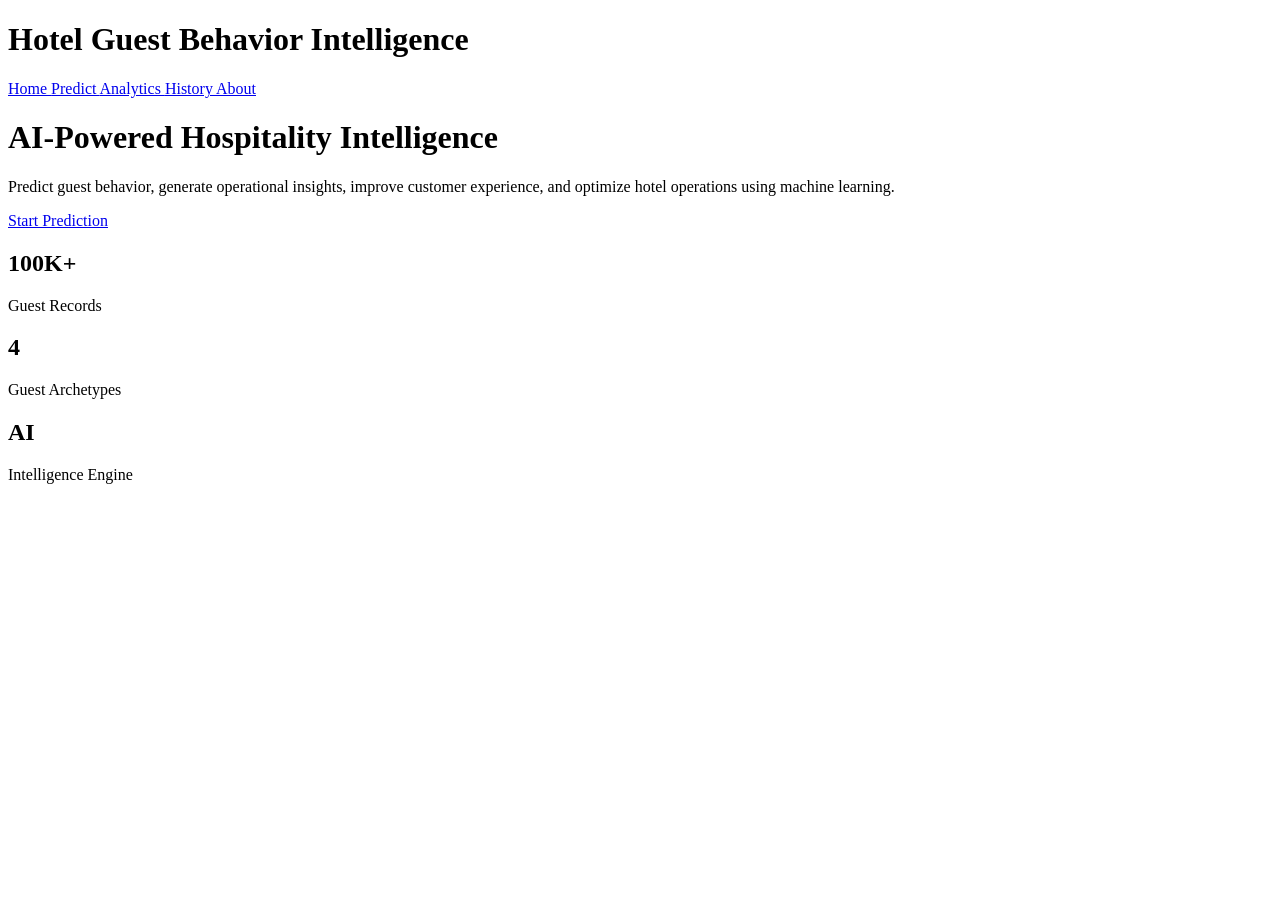
==== app/templates/index.html @ 3bb3ee2d "Frontend Improvements on Analytics and History Page" ====
<!DOCTYPE html>

<html lang="en">

<head>

    <meta charset="UTF-8">

    <meta
        name="viewport"
        content="width=device-width, initial-scale=1.0"
    >

    <title>
        Hotel Guest Behavior Intelligence
    </title>

    <link
        rel="stylesheet"
        href="/static/style.css"
    >

</head>

<body>

    <div class="top-navbar">

        <h1>
            Hotel Guest Behavior Intelligence
        </h1>

    </div>

    <div class="layout-container">

        <div class="sidebar">

            <a
                href="/"
                class="active"
            >
                Home
            </a>

            <a href="/predict">
                Predict
            </a>

            <a href="/analytics">
                Analytics
            </a>

            <a href="/history">
                History
            </a>

            <a href="/about">
                About
            </a>

        </div>

        <div class="main-content">

            <div class="hero-section">

                <div class="hero-content">

                    <h1>
                        AI-Powered Hospitality Intelligence
                    </h1>

                    <p>

                        Predict guest behavior,
                        generate operational
                        insights, improve customer
                        experience, and optimize
                        hotel operations using
                        machine learning.

                    </p>

                    <a
                        href="/predict"
                        class="hero-button"
                    >
                        Start Prediction
                    </a>

                </div>

                <div class="hero-stats">

                    <div class="hero-card">

                        <h2>
                            100K+
                        </h2>

                        <p>
                            Guest Records
                        </p>

                    </div>

                    <div class="hero-card">

                        <h2>
                            4
                        </h2>

                        <p>
                            Guest Archetypes
                        </p>

                    </div>

                    <div class="hero-card">

                        <h2>
                            AI
                        </h2>

                        <p>
                            Intelligence Engine
                        </p>

                    </div>

                </div>

            </div>

        </div>

    </div>

</body>

</html>
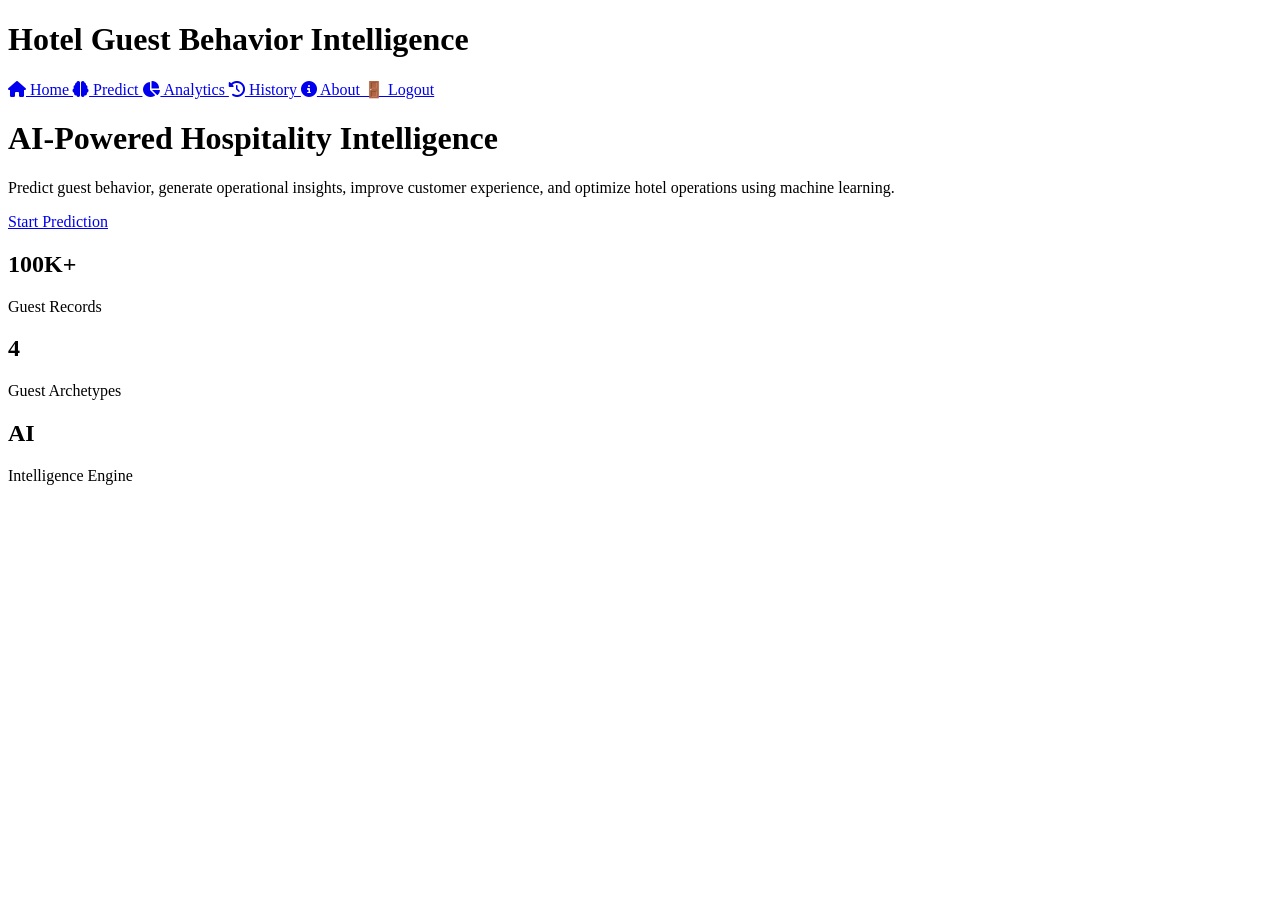
==== commit 63c3839d: "Implemented login, register and icons in sidebar" ====
--- a/app/templates/index.html
+++ b/app/templates/index.html
@@ -20,6 +20,11 @@
         href="/static/style.css"
     >
 
+    <link
+        rel="stylesheet"
+        href="https://cdnjs.cloudflare.com/ajax/libs/font-awesome/6.5.1/css/all.min.css"
+    />
+
 </head>
 
 <body>
@@ -36,27 +41,36 @@
 
         <div class="sidebar">
 
-            <a
-                href="/"
-                class="active"
-            >
+            <a href="/" class="active">
+                <i class="fas fa-house"></i>
                 Home
             </a>
 
             <a href="/predict">
+                <i class="fas fa-brain"></i>
                 Predict
             </a>
 
             <a href="/analytics">
+                <i class="fas fa-chart-pie"></i>
                 Analytics
             </a>
 
             <a href="/history">
+                <i class="fas fa-clock-rotate-left"></i>
                 History
             </a>
 
             <a href="/about">
+                <i class="fas fa-circle-info"></i>
                 About
+            </a>
+
+            <a
+                href="#"
+                onclick="logout()"
+            >
+                🚪 Logout
             </a>
 
         </div>
@@ -136,7 +150,8 @@
         </div>
 
     </div>
-
+    <script src="/static/auth_guard.js"></script>
+    <script src="/static/auth.js"></script>
 </body>
 
 </html>
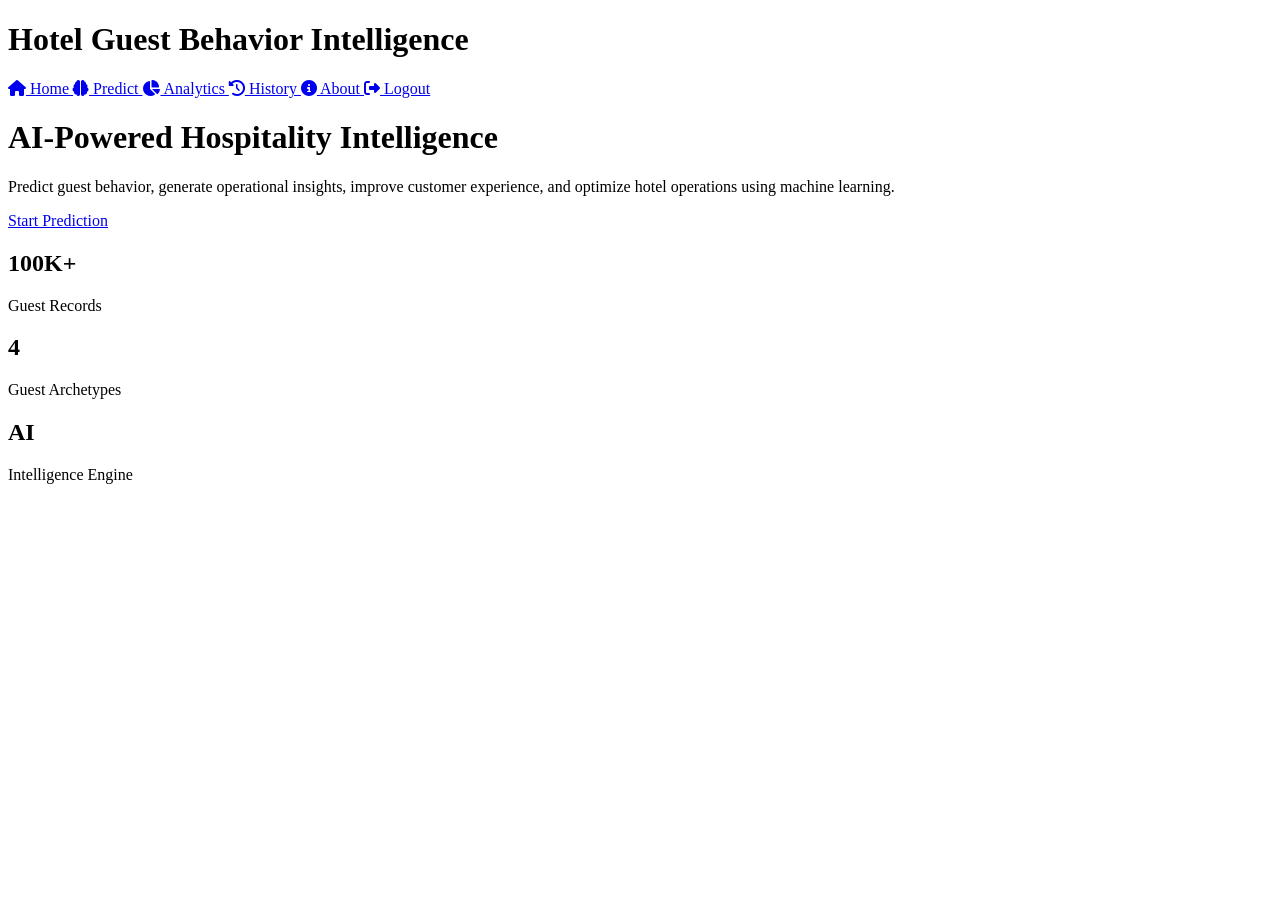
==== commit a708f630: "Improved Login, Register Pages and Sidebar" ====
--- a/app/templates/index.html
+++ b/app/templates/index.html
@@ -69,8 +69,10 @@
             <a
                 href="#"
                 onclick="logout()"
+                class="logout-link"
             >
-                🚪 Logout
+                <i class="fas fa-right-from-bracket"></i>
+                Logout
             </a>
 
         </div>
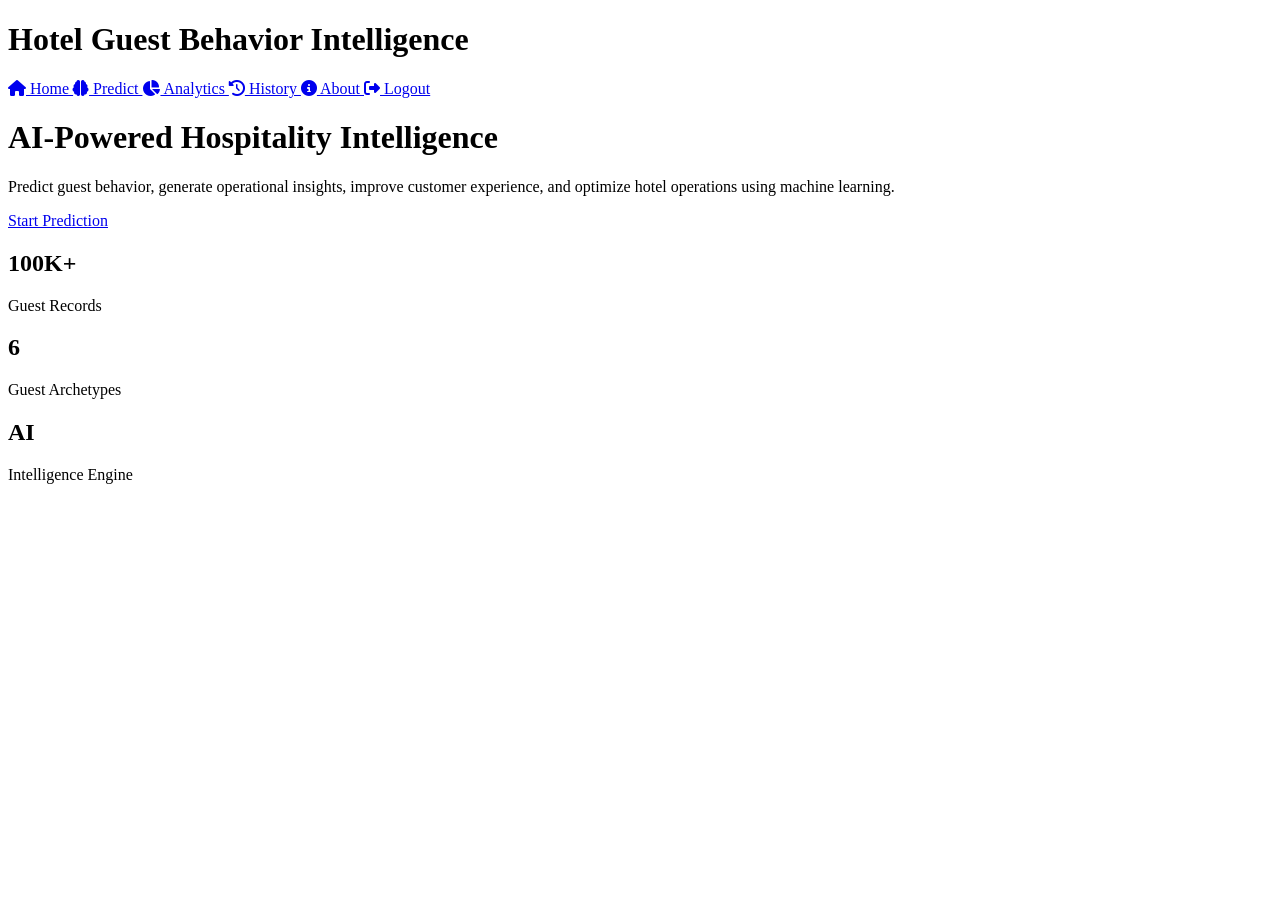
==== commit 8caf653c: "Seperated css files" ====
--- a/app/templates/index.html
+++ b/app/templates/index.html
@@ -15,10 +15,9 @@
         Hotel Guest Behavior Intelligence
     </title>
 
-    <link
-        rel="stylesheet"
-        href="/static/style.css"
-    >
+    <link rel="stylesheet" href="/static/css/style.css">
+    <link rel="stylesheet" href="/static/css/home.css">
+    <link rel="stylesheet" href="/static/css/responsive.css">
 
     <link
         rel="stylesheet"
@@ -124,7 +123,7 @@
                     <div class="hero-card">
 
                         <h2>
-                            4
+                            6
                         </h2>
 
                         <p>
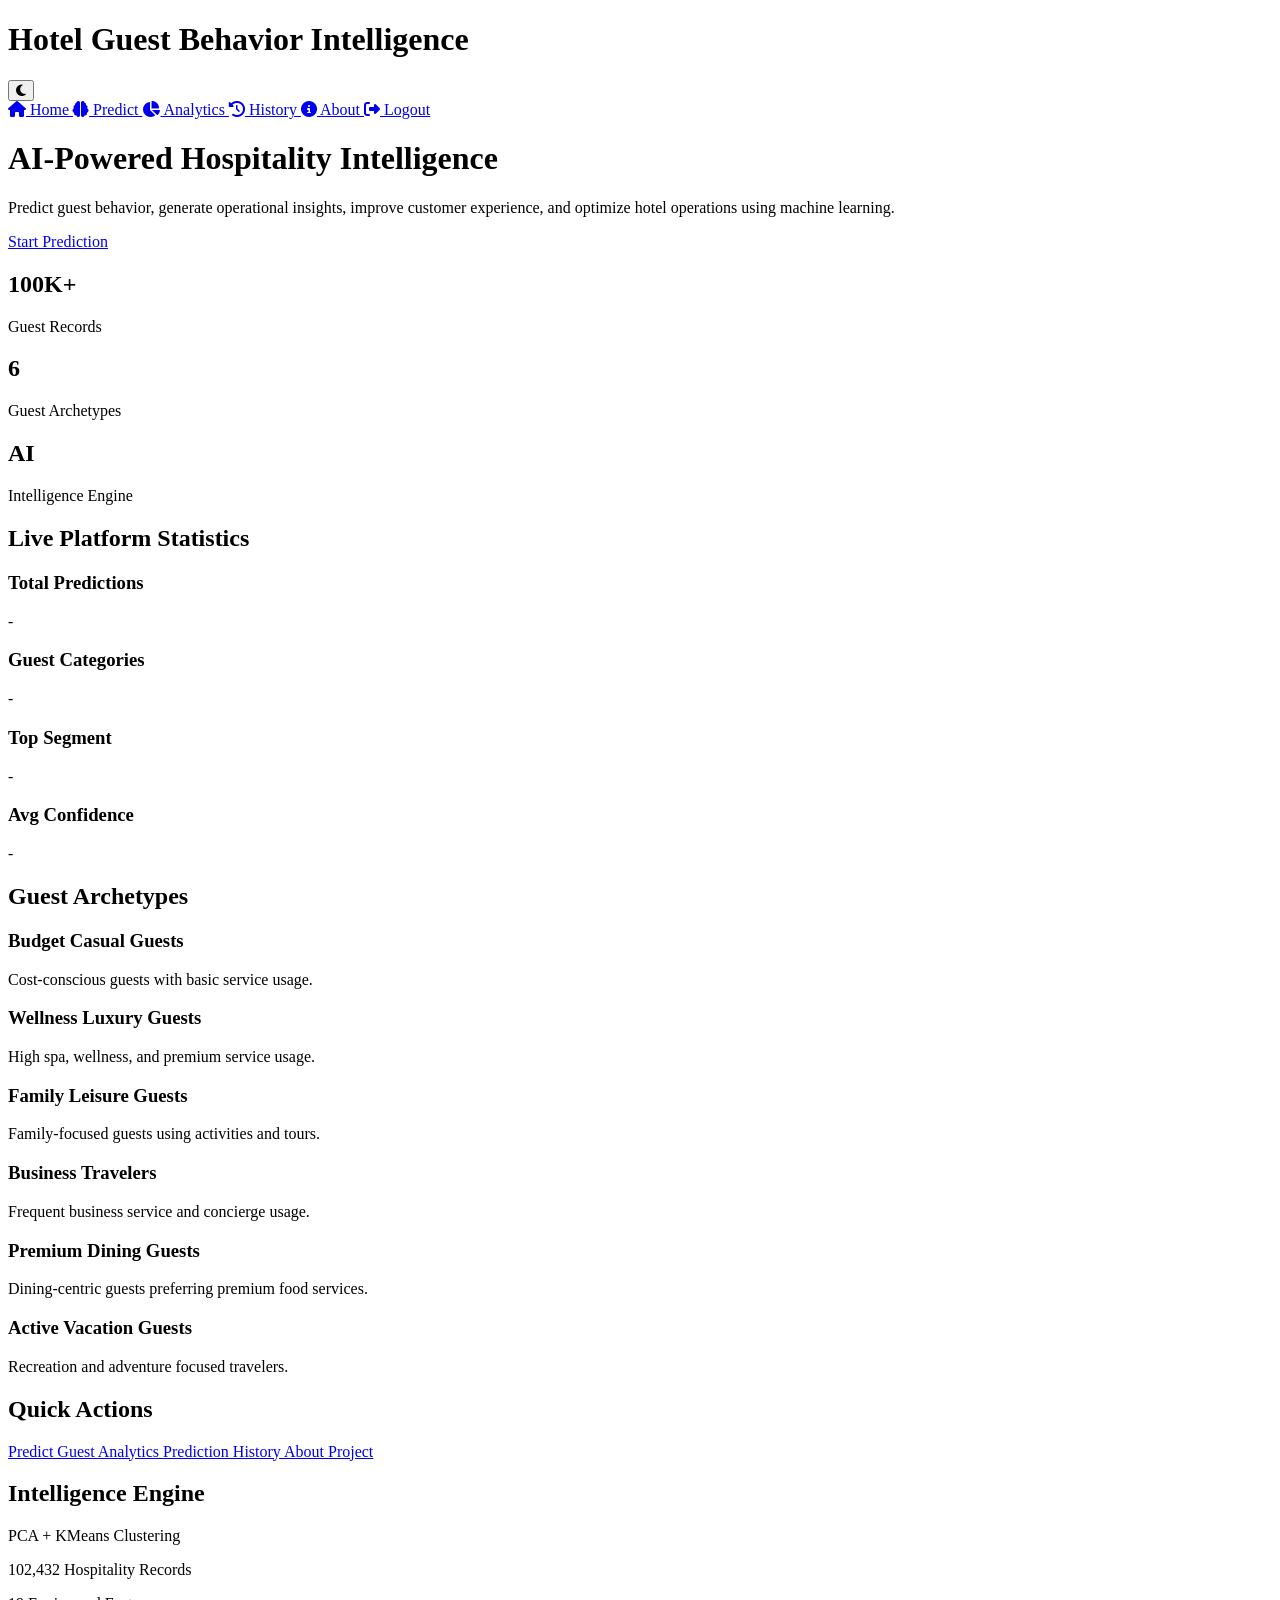
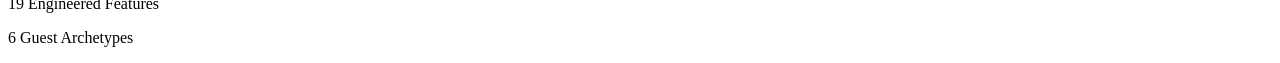
==== commit 127d773c: "Added Frontend components" ====
--- a/app/templates/index.html
+++ b/app/templates/index.html
@@ -33,6 +33,18 @@
         <h1>
             Hotel Guest Behavior Intelligence
         </h1>
+
+        <button
+            class="theme-toggle"
+            onclick="toggleTheme()"
+        >
+
+            <i
+                id="theme-icon"
+                class="fas fa-moon"
+            ></i>
+
+        </button>
 
     </div>
 
@@ -110,41 +122,251 @@
 
                     <div class="hero-card">
 
-                        <h2>
-                            100K+
-                        </h2>
-
-                        <p>
-                            Guest Records
-                        </p>
+                        <h2>100K+</h2>
+
+                        <p>Guest Records</p>
 
                     </div>
 
                     <div class="hero-card">
 
-                        <h2>
-                            6
-                        </h2>
-
-                        <p>
-                            Guest Archetypes
-                        </p>
+                        <h2>6</h2>
+
+                        <p>Guest Archetypes</p>
 
                     </div>
 
                     <div class="hero-card">
 
-                        <h2>
-                            AI
-                        </h2>
-
-                        <p>
-                            Intelligence Engine
-                        </p>
-
-                    </div>
-
-                </div>
+                        <h2>AI</h2>
+
+                        <p>Intelligence Engine</p>
+
+                    </div>
+
+                </div>
+
+            </div>
+
+            <!-- LIVE STATS -->
+
+            <div class="home-section">
+
+                <h2>
+                    Live Platform Statistics
+                </h2>
+
+                <div class="home-stats-grid">
+
+                    <div class="home-stat-card">
+
+                        <h3>
+                            Total Predictions
+                        </h3>
+
+                        <p id="total-predictions">
+                            -
+                        </p>
+
+                    </div>
+
+                    <div class="home-stat-card">
+
+                        <h3>
+                            Guest Categories
+                        </h3>
+
+                        <p id="guest-categories">
+                            -
+                        </p>
+
+                    </div>
+
+                    <div class="home-stat-card">
+
+                        <h3>
+                            Top Segment
+                        </h3>
+
+                        <p id="top-cluster">
+                            -
+                        </p>
+
+                    </div>
+
+                    <div class="home-stat-card">
+
+                        <h3>
+                            Avg Confidence
+                        </h3>
+
+                        <p id="avg-confidence">
+                            -
+                        </p>
+
+                    </div>
+
+                </div>
+
+            </div>
+
+            <!-- ARCHETYPES -->
+
+            <div class="home-section">
+
+                <h2>
+                    Guest Archetypes
+                </h2>
+
+                <div class="archetype-grid">
+
+                    <div class="archetype-card">
+
+                        <h3>
+                            Budget Casual Guests
+                        </h3>
+
+                        <p>
+                            Cost-conscious guests
+                            with basic service usage.
+                        </p>
+
+                    </div>
+
+                    <div class="archetype-card">
+
+                        <h3>
+                            Wellness Luxury Guests
+                        </h3>
+
+                        <p>
+                            High spa, wellness,
+                            and premium service usage.
+                        </p>
+
+                    </div>
+
+                    <div class="archetype-card">
+
+                        <h3>
+                            Family Leisure Guests
+                        </h3>
+
+                        <p>
+                            Family-focused guests
+                            using activities and tours.
+                        </p>
+
+                    </div>
+
+                    <div class="archetype-card">
+
+                        <h3>
+                            Business Travelers
+                        </h3>
+
+                        <p>
+                            Frequent business service
+                            and concierge usage.
+                        </p>
+
+                    </div>
+
+                    <div class="archetype-card">
+
+                        <h3>
+                            Premium Dining Guests
+                        </h3>
+
+                        <p>
+                            Dining-centric guests
+                            preferring premium food services.
+                        </p>
+
+                    </div>
+
+                    <div class="archetype-card">
+
+                        <h3>
+                            Active Vacation Guests
+                        </h3>
+
+                        <p>
+                            Recreation and adventure
+                            focused travelers.
+                        </p>
+
+                    </div>
+
+                </div>
+
+            </div>
+
+            <!-- QUICK ACTIONS -->
+
+            <div class="home-section">
+
+                <h2>
+                    Quick Actions
+                </h2>
+
+                <div class="quick-actions-grid">
+
+                    <a
+                        href="/predict"
+                        class="quick-action-card"
+                    >
+                        Predict Guest
+                    </a>
+
+                    <a
+                        href="/analytics"
+                        class="quick-action-card"
+                    >
+                        Analytics
+                    </a>
+
+                    <a
+                        href="/history"
+                        class="quick-action-card"
+                    >
+                        Prediction History
+                    </a>
+
+                    <a
+                        href="/about"
+                        class="quick-action-card"
+                    >
+                        About Project
+                    </a>
+
+                </div>
+
+            </div>
+
+            <!-- MODEL INFO -->
+
+            <div class="model-info-card">
+
+                <h2>
+                    Intelligence Engine
+                </h2>
+
+                <p>
+                    PCA + KMeans Clustering
+                </p>
+
+                <p>
+                    102,432 Hospitality Records
+                </p>
+
+                <p>
+                    19 Engineered Features
+                </p>
+
+                <p>
+                    6 Guest Archetypes
+                </p>
 
             </div>
 
@@ -153,6 +375,8 @@
     </div>
     <script src="/static/auth_guard.js"></script>
     <script src="/static/auth.js"></script>
+    <script src="/static/home.js"></script>
+    <script src="/static/theme.js"></script>
 </body>
 
 </html>
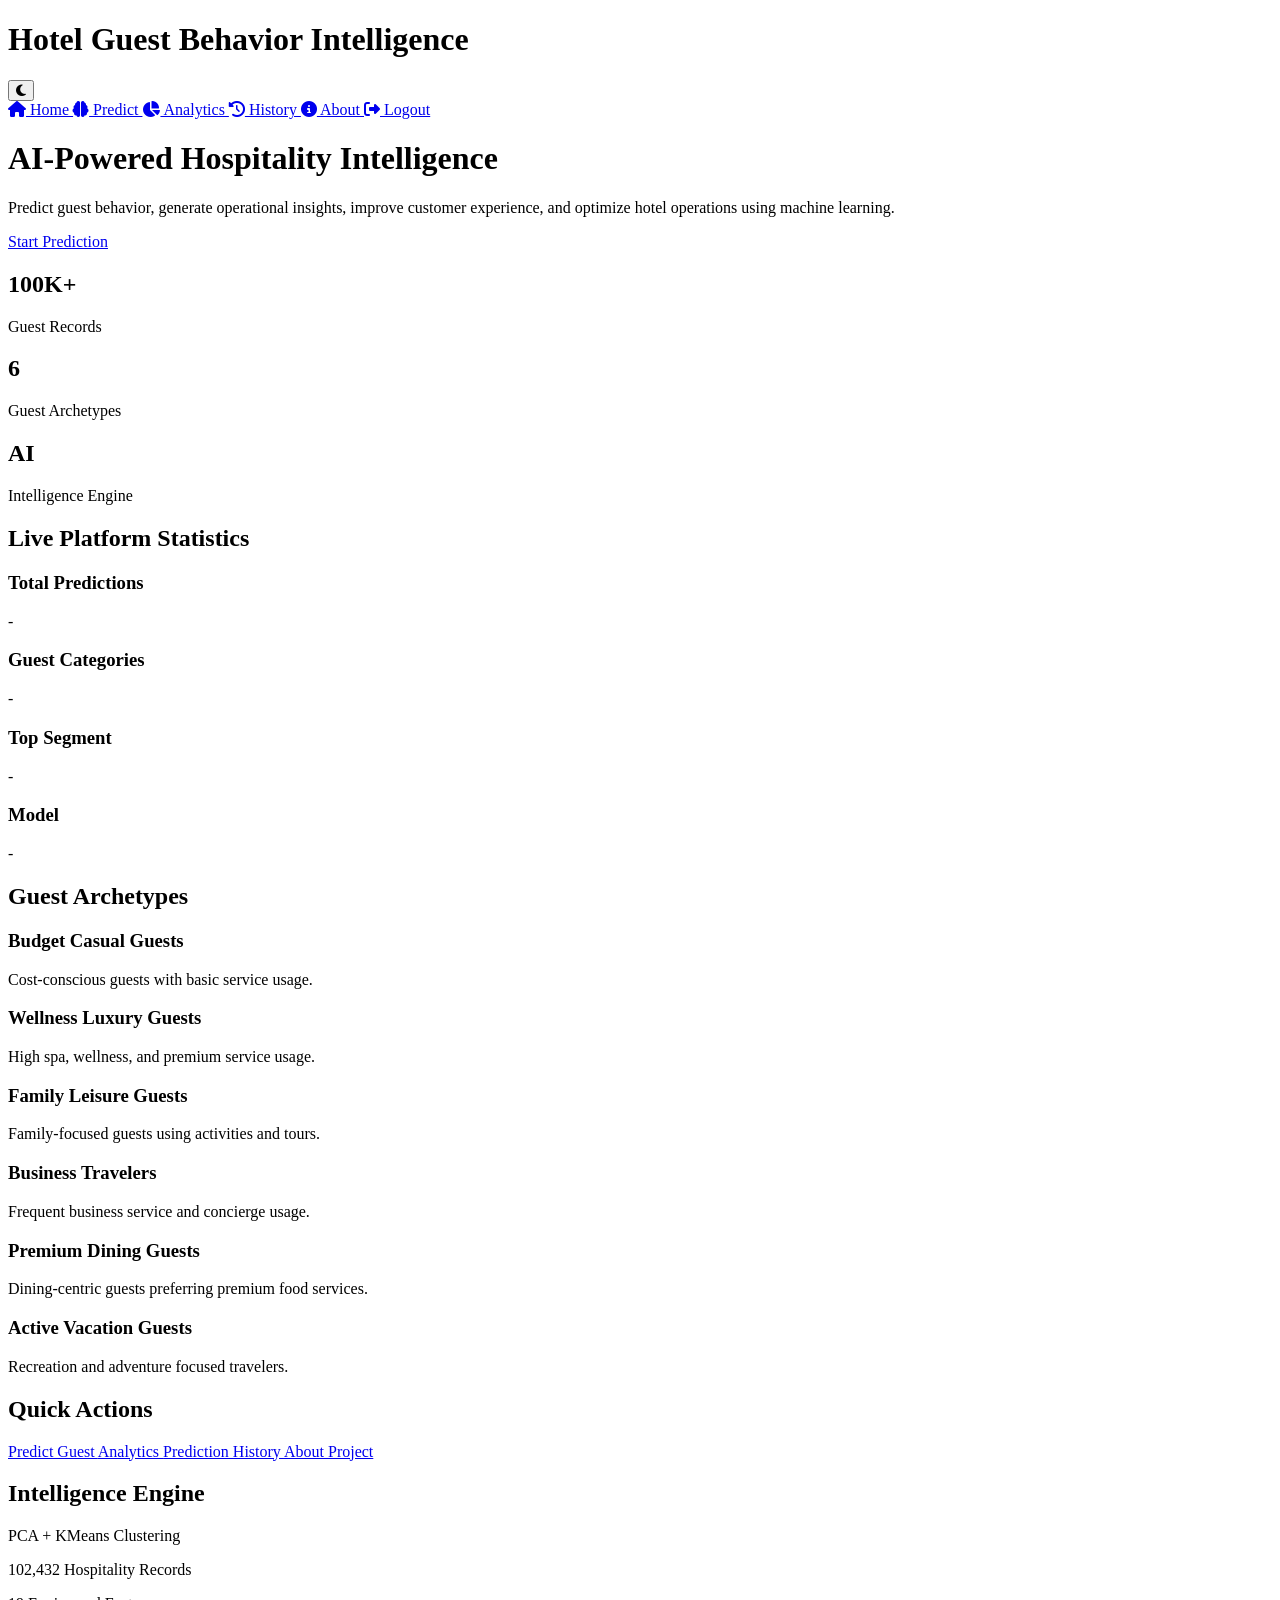
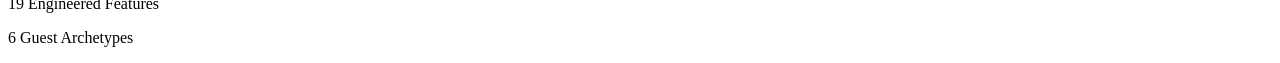
==== commit 0fc1d17e: "Improvements and bug fixes" ====
--- a/app/templates/index.html
+++ b/app/templates/index.html
@@ -197,10 +197,10 @@
                     <div class="home-stat-card">
 
                         <h3>
-                            Avg Confidence
-                        </h3>
-
-                        <p id="avg-confidence">
+                            Model
+                        </h3>
+
+                        <p id="model-type">
                             -
                         </p>
 
@@ -379,4 +379,4 @@
     <script src="/static/theme.js"></script>
 </body>
 
-</html>+</html>
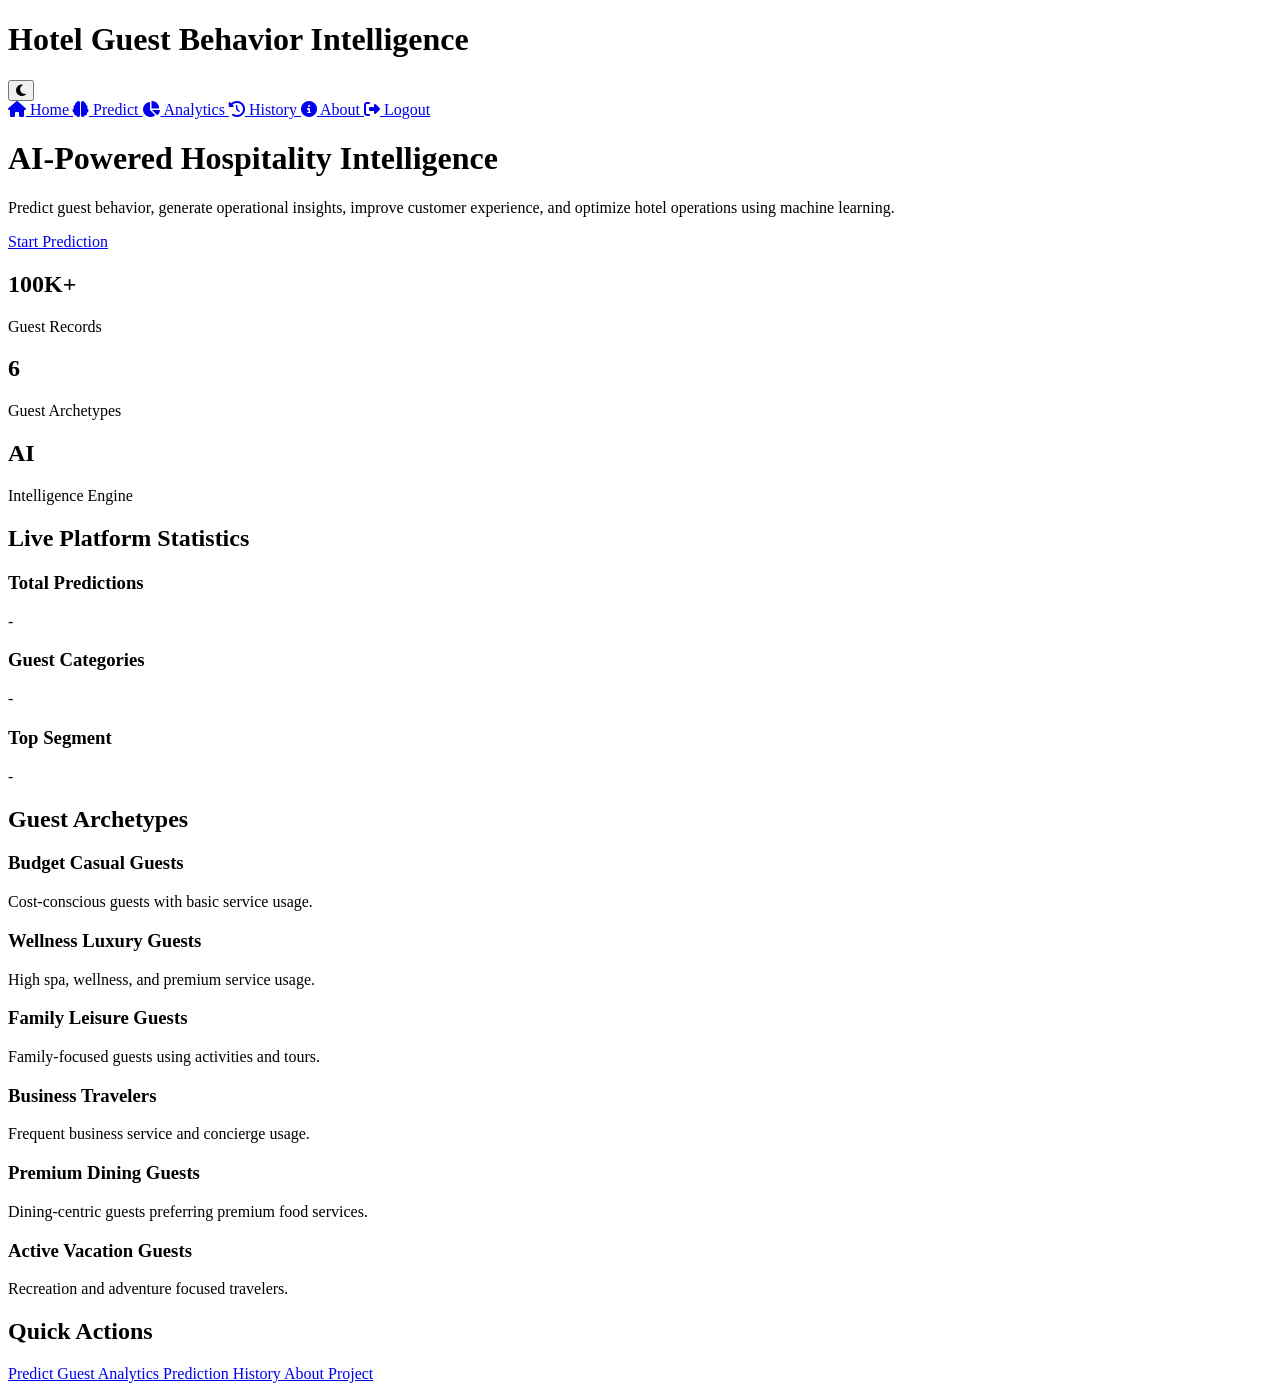
==== commit c6fec21f: "Improved history page table" ====
--- a/app/templates/index.html
+++ b/app/templates/index.html
@@ -194,6 +194,7 @@
 
                     </div>
 
+                    <!--
                     <div class="home-stat-card">
 
                         <h3>
@@ -205,6 +206,7 @@
                         </p>
 
                     </div>
+                    -->
 
                 </div>
 
@@ -344,14 +346,14 @@
 
             </div>
 
-            <!-- MODEL INFO -->
+            <!--
 
             <div class="model-info-card">
 
                 <h2>
                     Intelligence Engine
                 </h2>
-
+                
                 <p>
                     PCA + KMeans Clustering
                 </p>
@@ -369,6 +371,8 @@
                 </p>
 
             </div>
+            
+            -->
 
         </div>
 
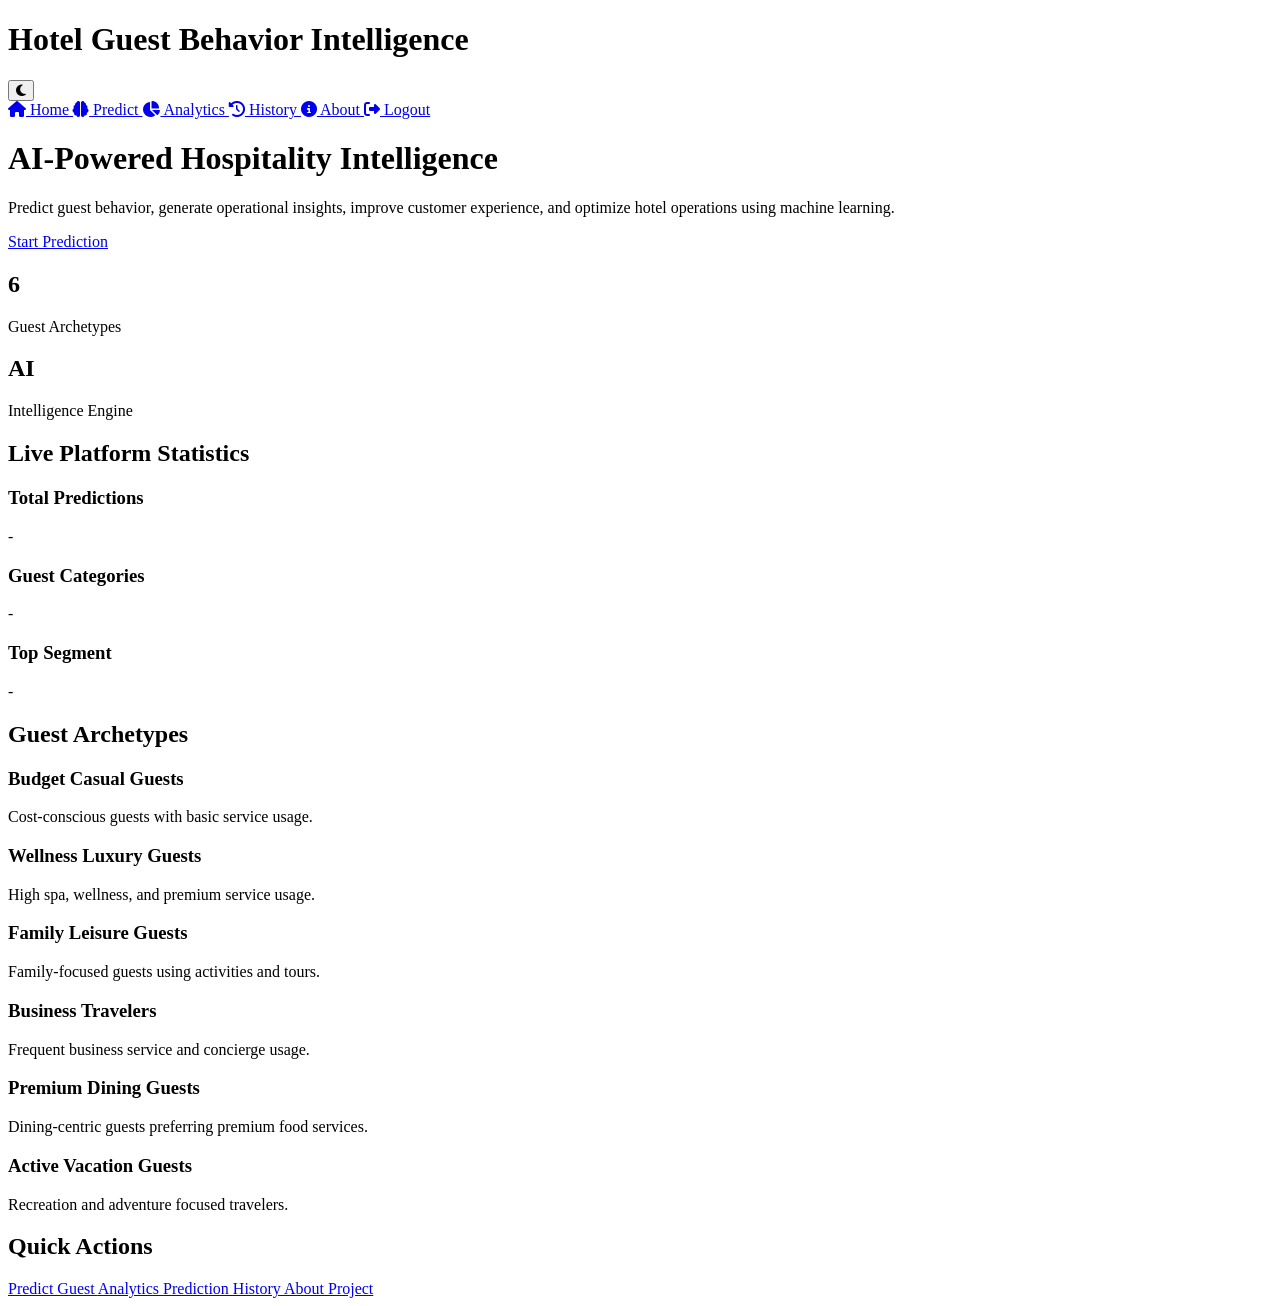
==== commit 3d6e1cb3: "LLM Integration" ====
--- a/app/templates/index.html
+++ b/app/templates/index.html
@@ -119,7 +119,8 @@
                 </div>
 
                 <div class="hero-stats">
-
+                    <!--
+                    
                     <div class="hero-card">
 
                         <h2>100K+</h2>
@@ -127,6 +128,7 @@
                         <p>Guest Records</p>
 
                     </div>
+                    -->
 
                     <div class="hero-card">
 
